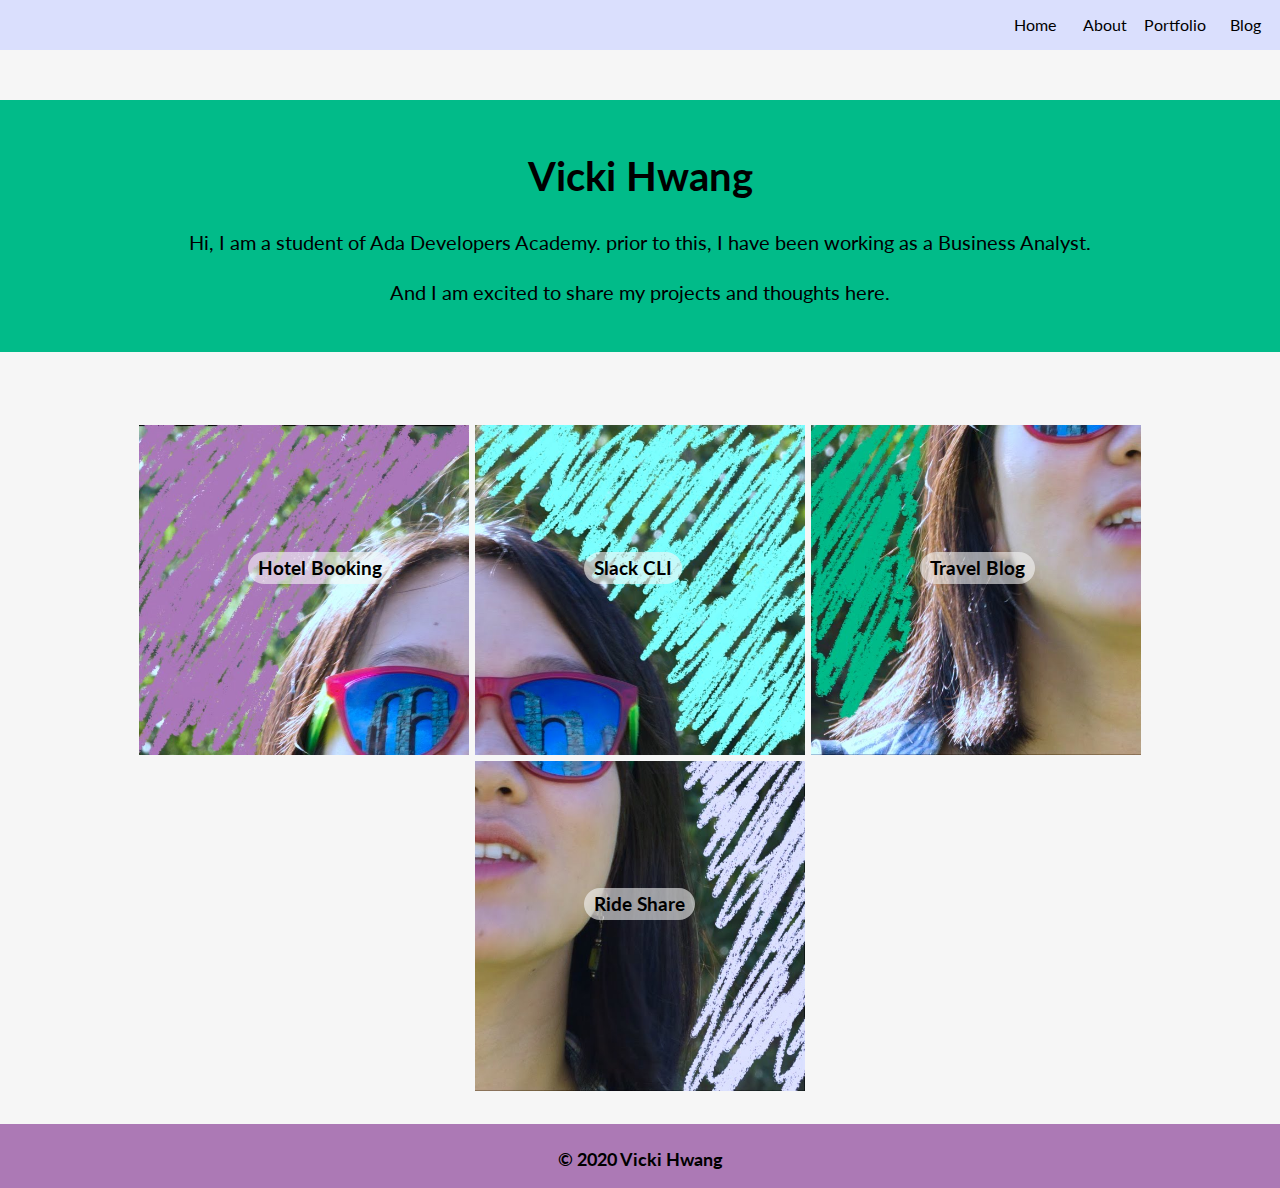
==== index.html @ c003a303 "initial commit to publish blog" ====
<!DOCTYPE html>
<html lang="en">
<head>
  <meta charset="UTF-8">
  <meta name="viewport" content="width=device-width, initial-scale=1.0">
  <link href="css/style.css" rel="stylesheet">
  <link href="css/index.css" rel="stylesheet">
  <link href="https://fonts.googleapis.com/css?family=Lato&display=swap" rel="stylesheet">
  <title>Vicki Hwang</title>
</head>

<body>
<div class="page-container">
  <section class="content-container">
    <nav>
      <ul class="nav-item-container">
        <li><a href="index.html"  id=home_display>Home</a></li>
        <li><a href="about.html" >About</a></li>
        <li><a href="portfolio.html" >Portfolio</a></li>
        <li><a href="./blog/blogs.html" >Blog</a></li>
      </ul>
    </nav>

    <section class="intro">
      <h1>Vicki Hwang</h1>
      <p>Hi, I am a student of Ada Developers Academy. prior to this, I have been working as a Business Analyst.</p>
      <p>And I am excited to share my projects and thoughts here.</p>
    </section>


    <section class="portfolio">
      
      <section class="portfolio-sub">
        <div class="pic">
          <h3>Hotel Booking</h3>
          <img src="images/portfolio-1-d.jpg" alt="Hotel project">
        </div> <!-- End div-pic-->
        <div class="pictext">
          <h3>Hotel Booking - Ruby</h3>
          <p>Ada class project, enable hotel manager to make bookings, check date availability etc. End product CLI, with code coverage 95% on testing. </p>
          <a href="https://github.com/vwhwang/hotel" target="_blank">github link</a>
        </div> <!-- End div-pictext -->
      </section> <!--End section portfolio-sub-->


            
      <section class="portfolio-sub">
        <div class="pic">
          <h3>Slack CLI</h3>
          <img src="images/portfolio-2-d.jpg" alt="Slack CLI project">
        </div> <!-- End div-pic-->
        <div class="pictext">
          <h3>Slack CLI - Ruby</h3>
          <p>Wrote a command line application that interacts with slack API. Functions including posting messages to users/channels.</p>
          <a href="https://github.com/vwhwang/slack-cli" target="_blank">github link</a>
        </div> <!-- End div-pictext -->
      </section><!--End section portfolio-sub-->

            
      <section class="portfolio-sub">
        <div class="pic">
          <h3>Travel Blog</h3>
          <img src="images/portfolio-3-d.jpg" alt="Travel Blog design part">
        </div> <!-- End div-pic-->
        <div class="pictext">
          <h3>Travel Blog - HTML/CSS/javascript</h3>
          <p>Collaborated on a travel blog. Main contribution on design and contents.</p>
          <a href="https://notquitevacation.com" target="_blank">blog link</a>
        </div> <!-- End div-pictext -->
      </section><!--End section portfolio-sub-->

            
      <section class="portfolio-sub">
        <div class="pic">
          <h3>Ride Share</h3>
          <img src="images/portfolio-4-d.jpg" alt="placeholder">
        </div> <!-- End div-pic-->
        <div class="pictext">
          <h3>Ride Share Pair Project - Ruby</h3>
          <p>Ada Pair project. Enable users to track rider/driver trips. Tests included.</p>
          <a href="https://github.com/aecombs/oo-ride-share" target="_blank">pair project github link.</a>
          <br/>
          <a href="https://github.com/vwhwang/ride-share" target="_blank">github link</a>
        </div> <!-- End div-pictext -->
      </section><!--End section portfolio-sub-->

    </section> <!--End portfolio-->
  </section> <!--End content-container -->

  <footer>
    <h4>© 2020 Vicki Hwang</h4>
  </footer>
</div>
</body>
</html>

<!-- #f6f6f6 -->
<script>document.write('<script src="http://' + (location.host || 'localhost').split(':')[0] + ':35729/livereload.js?snipver=1"></' + 'script>')</script>
---- css/style.css ----
body {
  margin: 0;
  background-color: #f6f6f6;
  font-family: 'Lato', sans-serif;
}

.page-container {
  position: relative;
  min-height: 100vh;
}

.content-container {
  padding-bottom: 4rem;
}

h1 {
  font-size: 40px;
}

p {
  font-size: 20px;
  line-height: 1.5;
}


.nav-item-container {
  background-color : #dadffd; ;
  margin:0;
  padding:0;
  list-style-type: none;
  overflow:hidden;
  display:flex;
  flex-direction: row;
  justify-content: flex-end;
}


.nav-item-container > li > a {
  display:inline-block;
  width: 70px;
  height:50px;
  text-align:center;
  text-decoration: none;
  line-height: 50px;
  color:black;

	-webkit-transition: all 1s;
	-moz-transition: all 1s;
	-o-transition: all 1s;
	-ms-transition: all 1s;
	transition: all 1s;

}


.nav-item-container li a:hover {
  background-color :#7cfefc;
  color:black;
}


footer {
  background-color: #ac79b5;
  color:black;
  text-align: center;
  position: absolute;
  bottom: 0;
  width: 100%;
  height: 4rem;
}

footer h4 {
  font-size: 18px;
  display: flex;
  align-content: center;
  justify-content: center;

}

/* Color Theme Swatches in Hex */
.My-Color-Theme-1-hex { color: #B3788D; color:#fec8c1;color:#ff6f69 }
.My-Color-Theme-2-hex { color: #FFDEEA; }
.My-Color-Theme-3-hex { color: #FFC5DA; }
.My-Color-Theme-4-hex { color: #66B36C; }
.My-Color-Theme-5-hex { color: #C4FFC9; }
.color_edit {color:#ac79b5,#7cfefc,#01bb89,#dadffd}
---- css/index.css ----
.intro {
  text-align: center;
  margin:50px 0;
  padding:25px;
  background-color: #01bb89;
}


.portfolio {
  display: flex;
  padding: 20px;
  margin:10px;
  flex-direction: row;
  flex-wrap: wrap;
  justify-content: center;
  text-align: center;
}

.portfolio-sub {
  margin: 3px;
  display: block;
  width: 330px;
  height:330px;
  text-align: center;
  /* background-color: #FFDEEA ; */

  position: relative;
  overflow: hidden;
}

.pic h3{
  padding: 5px 10px;
  position: absolute;
  left:33%; 
  top:33%;
  border-radius: 5rem;
  background-color:#f6f6f699;
}
.pic img {
  width: 330px;
  height: 330px;
}


.pictext {
  text-align: left;
	position: absolute;
	background: #f6f6f6;
	width: 330px;
  height: 330px;
  top:330px;

	-webkit-transition: top .5s;
	-moz-transition: top .5s;
	-o-transition: top .5s;
	-ms-transition: top .5s;
  transition: top .5s;
  
}

.pictext h3 {
  text-align: center;
}

.pictext p {
  margin: 10px;
}

.pictext a {
  margin: 10px;
  color:blue;
  font-size:18px;
}


.portfolio-sub:hover > .pictext {
  top: 0px;
}
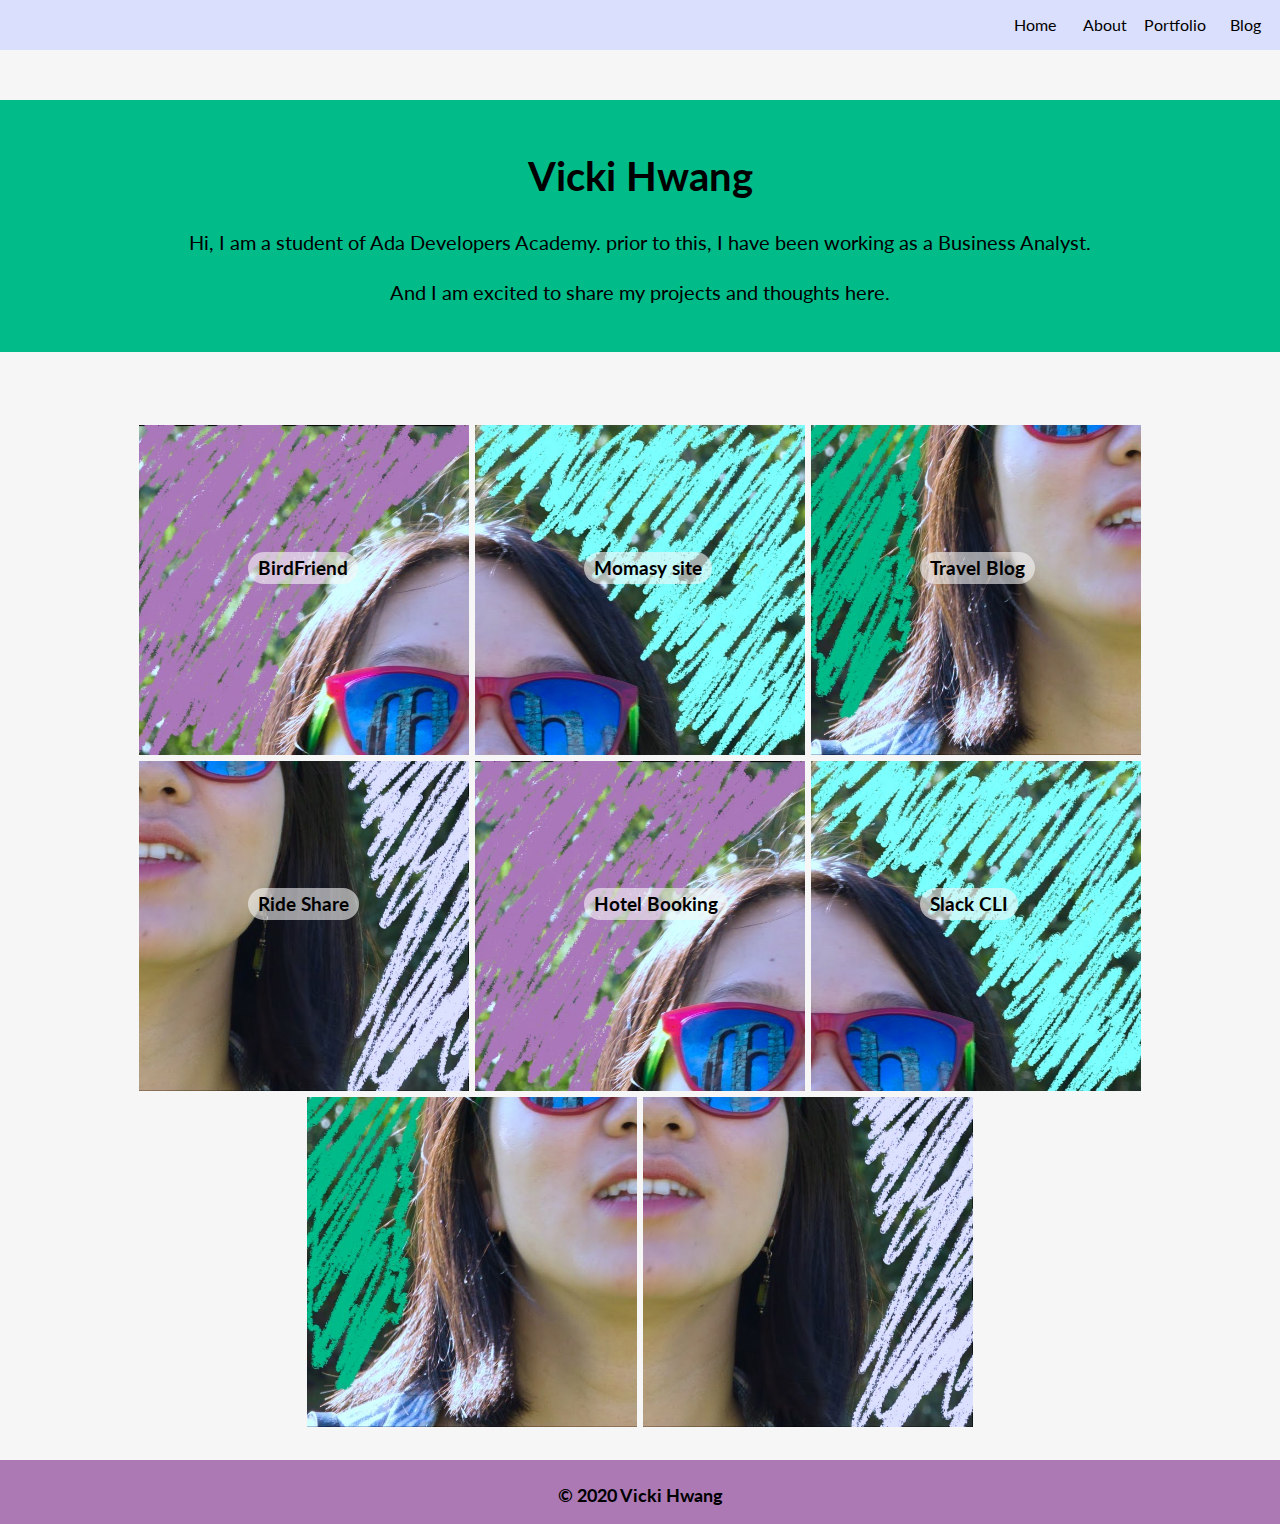
==== commit c0ede3d7: "added birdfriend and fire image" ====
--- a/index.html
+++ b/index.html
@@ -32,27 +32,27 @@
       
       <section class="portfolio-sub">
         <div class="pic">
-          <h3>Hotel Booking</h3>
-          <img src="images/portfolio-1-d.jpg" alt="Hotel project">
+          <h3>BirdFriend</h3>
+          <img src="images/portfolio-1-d.jpg" alt="BirdFriend">
         </div> <!-- End div-pic-->
         <div class="pictext">
-          <h3>Hotel Booking - Ruby</h3>
-          <p>Ada class project, enable hotel manager to make bookings, check date availability etc. End product CLI, with code coverage 95% on testing. </p>
-          <a href="https://github.com/vwhwang/hotel" target="_blank">github link</a>
+          <h3>BirdFriend - Android Mobile App</h3>
+          <p>Created an Android App inspired by "Tabikaeru" - a mobile game about a travelling frog. Bird will send postcards to users about his trips! This was an one month project using Kotlin.   </p>
+          <a href=https://github.com/vwhwang/BirdFriend target="_blank">github link</a>
+          <a href=https://www.youtube.com/watch?v=vxGXhhhma9A target="_blank">silent demo</a>
         </div> <!-- End div-pictext -->
       </section> <!--End section portfolio-sub-->
-
-
             
       <section class="portfolio-sub">
         <div class="pic">
-          <h3>Slack CLI</h3>
-          <img src="images/portfolio-2-d.jpg" alt="Slack CLI project">
+          <h3>Momasy site</h3>
+          <img src="images/portfolio-2-d.jpg" alt="momasy site">
         </div> <!-- End div-pic-->
         <div class="pictext">
-          <h3>Slack CLI - Ruby</h3>
-          <p>Wrote a command line application that interacts with slack API. Functions including posting messages to users/channels.</p>
-          <a href="https://github.com/vwhwang/slack-cli" target="_blank">github link</a>
+          <h3>Mock Retail Website</h3>
+          <p>Built a mock retail website where customers can purchase artwork. Merchant can upload art images to sell as well. This was a 2-week group project with Ruby on Rails. </p>
+          <a href="https://momasy.herokuapp.com/products" target="_blank">website link</a>
+          <a href="https://github.com/vwhwang/betsy" target="_blank">github link</a>
         </div> <!-- End div-pictext -->
       </section><!--End section portfolio-sub-->
 
@@ -84,6 +84,45 @@
         </div> <!-- End div-pictext -->
       </section><!--End section portfolio-sub-->
 
+
+      <section class="portfolio-sub">
+        <div class="pic">
+          <h3>Hotel Booking</h3>
+          <img src="images/portfolio-1-d.jpg" alt="Hotel project">
+        </div> <!-- End div-pic-->
+        <div class="pictext">
+          <h3>Hotel Booking - Ruby</h3>
+          <p>Ada class project, enable hotel manager to make bookings, check date availability etc. End product CLI, with code coverage 95% on testing. </p>
+          <a href="https://github.com/vwhwang/hotel" target="_blank">github link</a>
+        </div> <!-- End div-pictext -->
+      </section> <!--End section portfolio-sub-->
+      
+      <section class="portfolio-sub">
+        <div class="pic">
+          <h3>Slack CLI</h3>
+          <img src="images/portfolio-2-d.jpg" alt="Slack CLI project">
+        </div> <!-- End div-pic-->
+        <div class="pictext">
+          <h3>Slack CLI - Ruby</h3>
+          <p>Wrote a command line application that interacts with slack API. Functions including posting messages to users/channels.</p>
+          <a href="https://github.com/vwhwang/slack-cli" target="_blank">github link</a>
+        </div> <!-- End div-pictext -->
+      </section><!--End section portfolio-sub-->
+
+      <section class="portfolio-sub">
+        <div class="pic">
+          <img src="images/portfolio-3-d.jpg" alt="Travel Blog design part">
+        </div> <!-- End div-pic-->
+      </section><!--End section portfolio-sub-->
+
+            
+      <section class="portfolio-sub">
+        <div class="pic">
+          <img src="images/portfolio-4-d.jpg" alt="placeholder">
+        </div> <!-- End div-pic-->
+      </section><!--End section portfolio-sub-->
+
+
     </section> <!--End portfolio-->
   </section> <!--End content-container -->
 
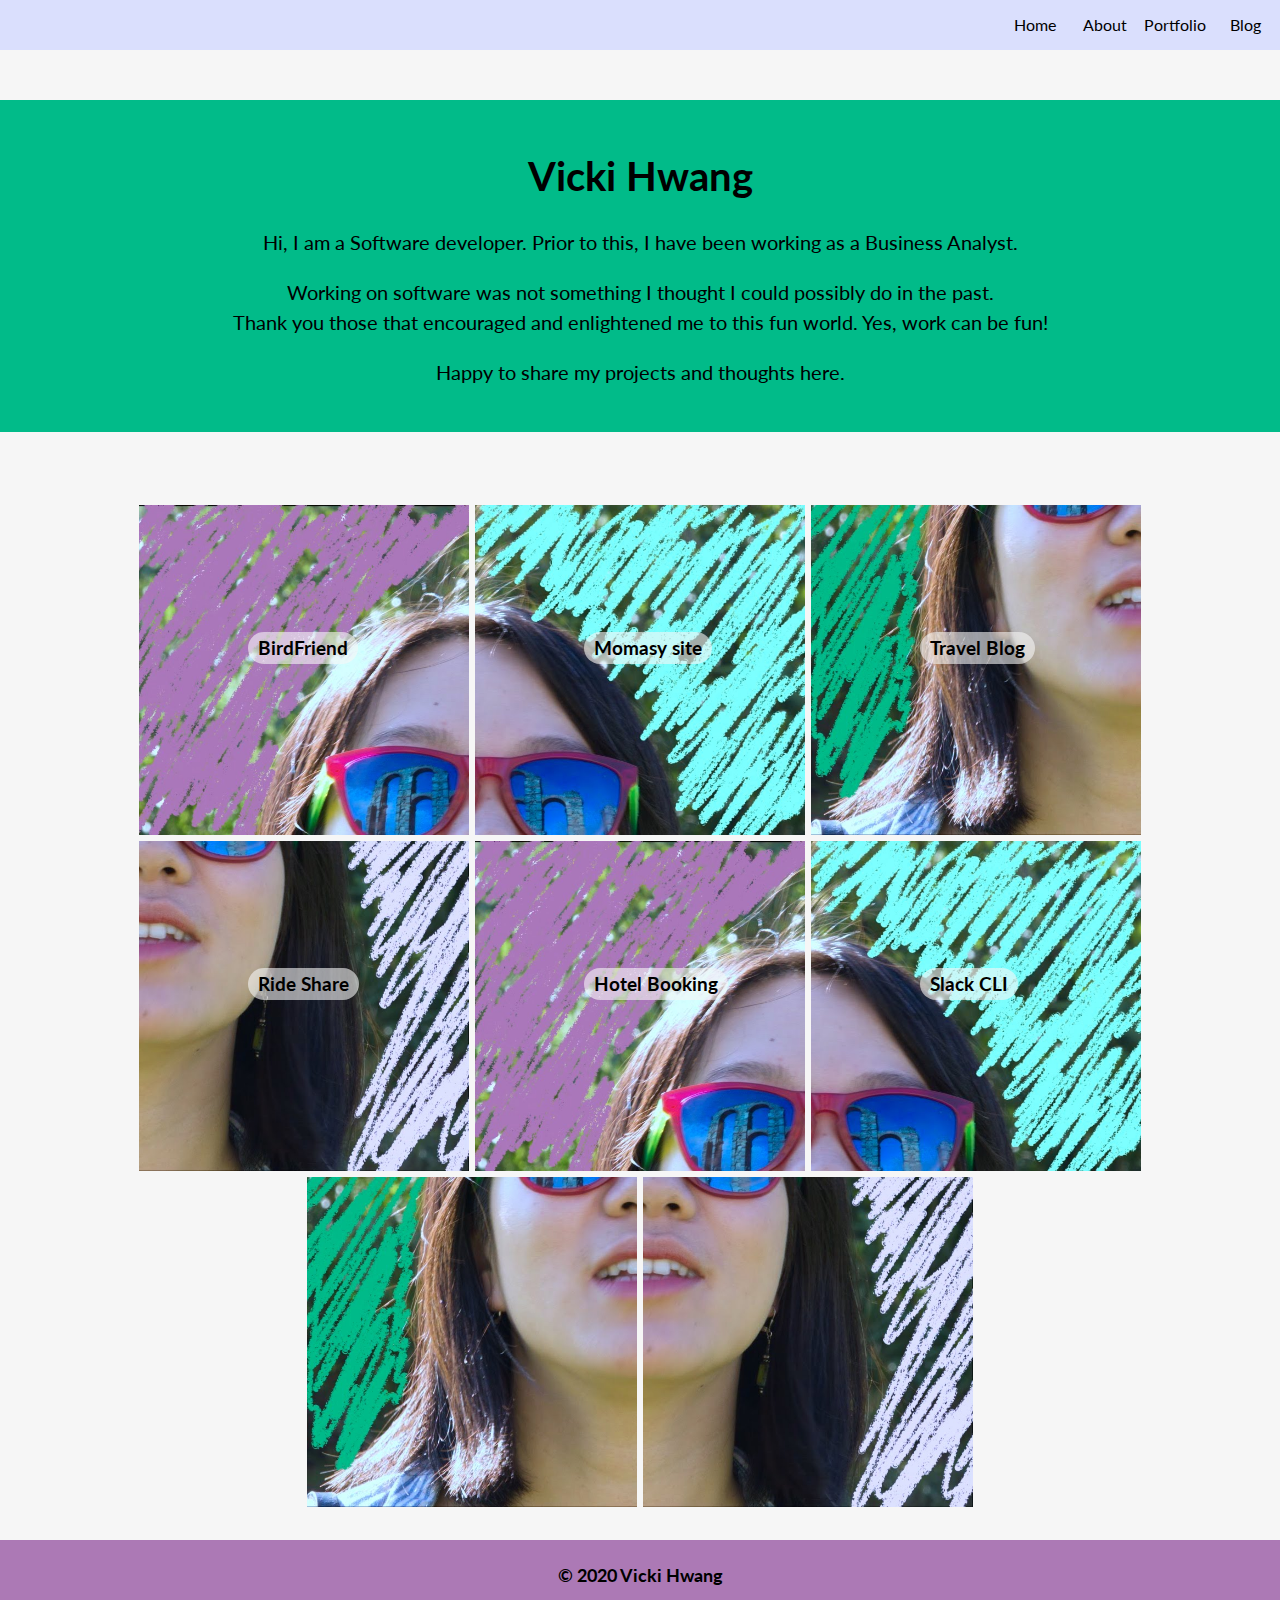
==== commit 6b09ae75: "edit about and intro" ====
--- a/index.html
+++ b/index.html
@@ -23,8 +23,9 @@
 
     <section class="intro">
       <h1>Vicki Hwang</h1>
-      <p>Hi, I am a student of Ada Developers Academy. prior to this, I have been working as a Business Analyst.</p>
-      <p>And I am excited to share my projects and thoughts here.</p>
+      <p>Hi, I am a Software developer. Prior to this, I have been working as a Business Analyst.</p>
+      <p>Working on software was not something I thought I could possibly do in the past. <br>Thank you those that encouraged and enlightened me to this fun world. Yes, work can be fun!</p>
+      <p>Happy to share my projects and thoughts here.</p>
     </section>
 
 
